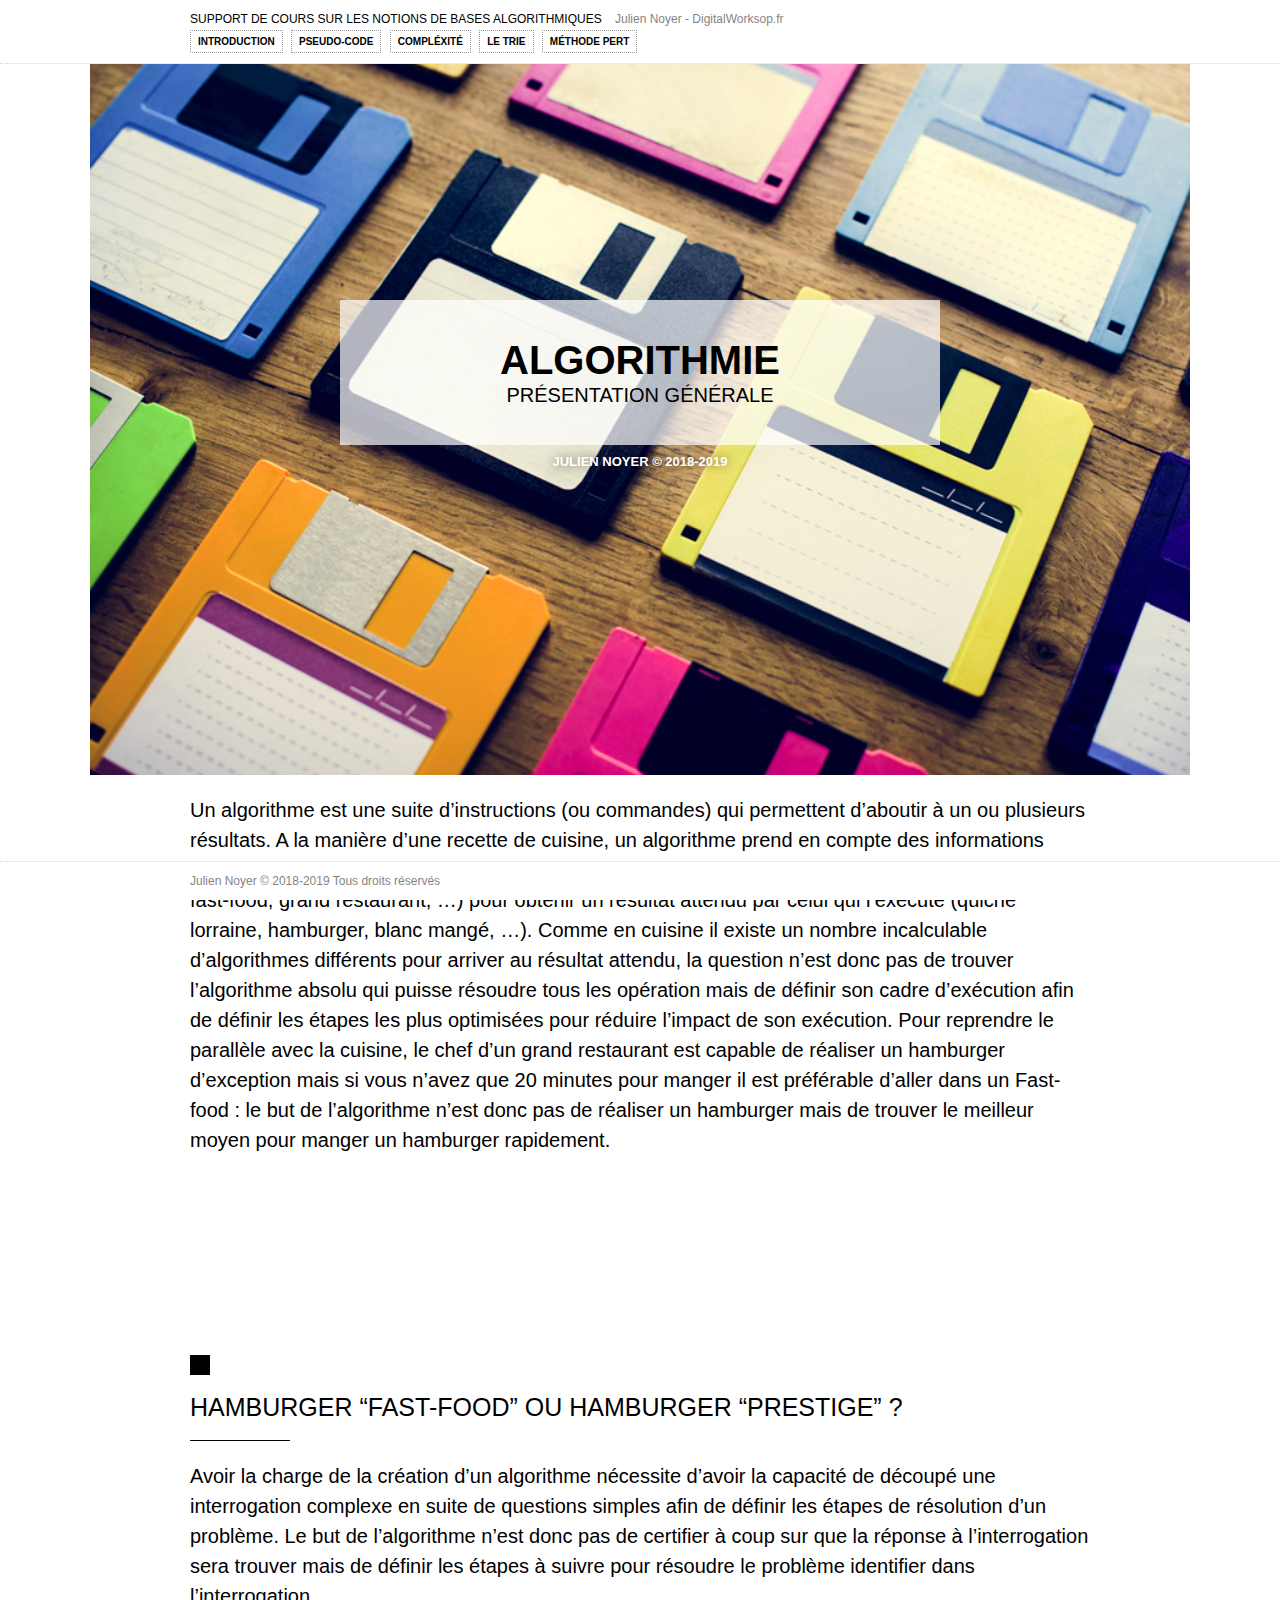
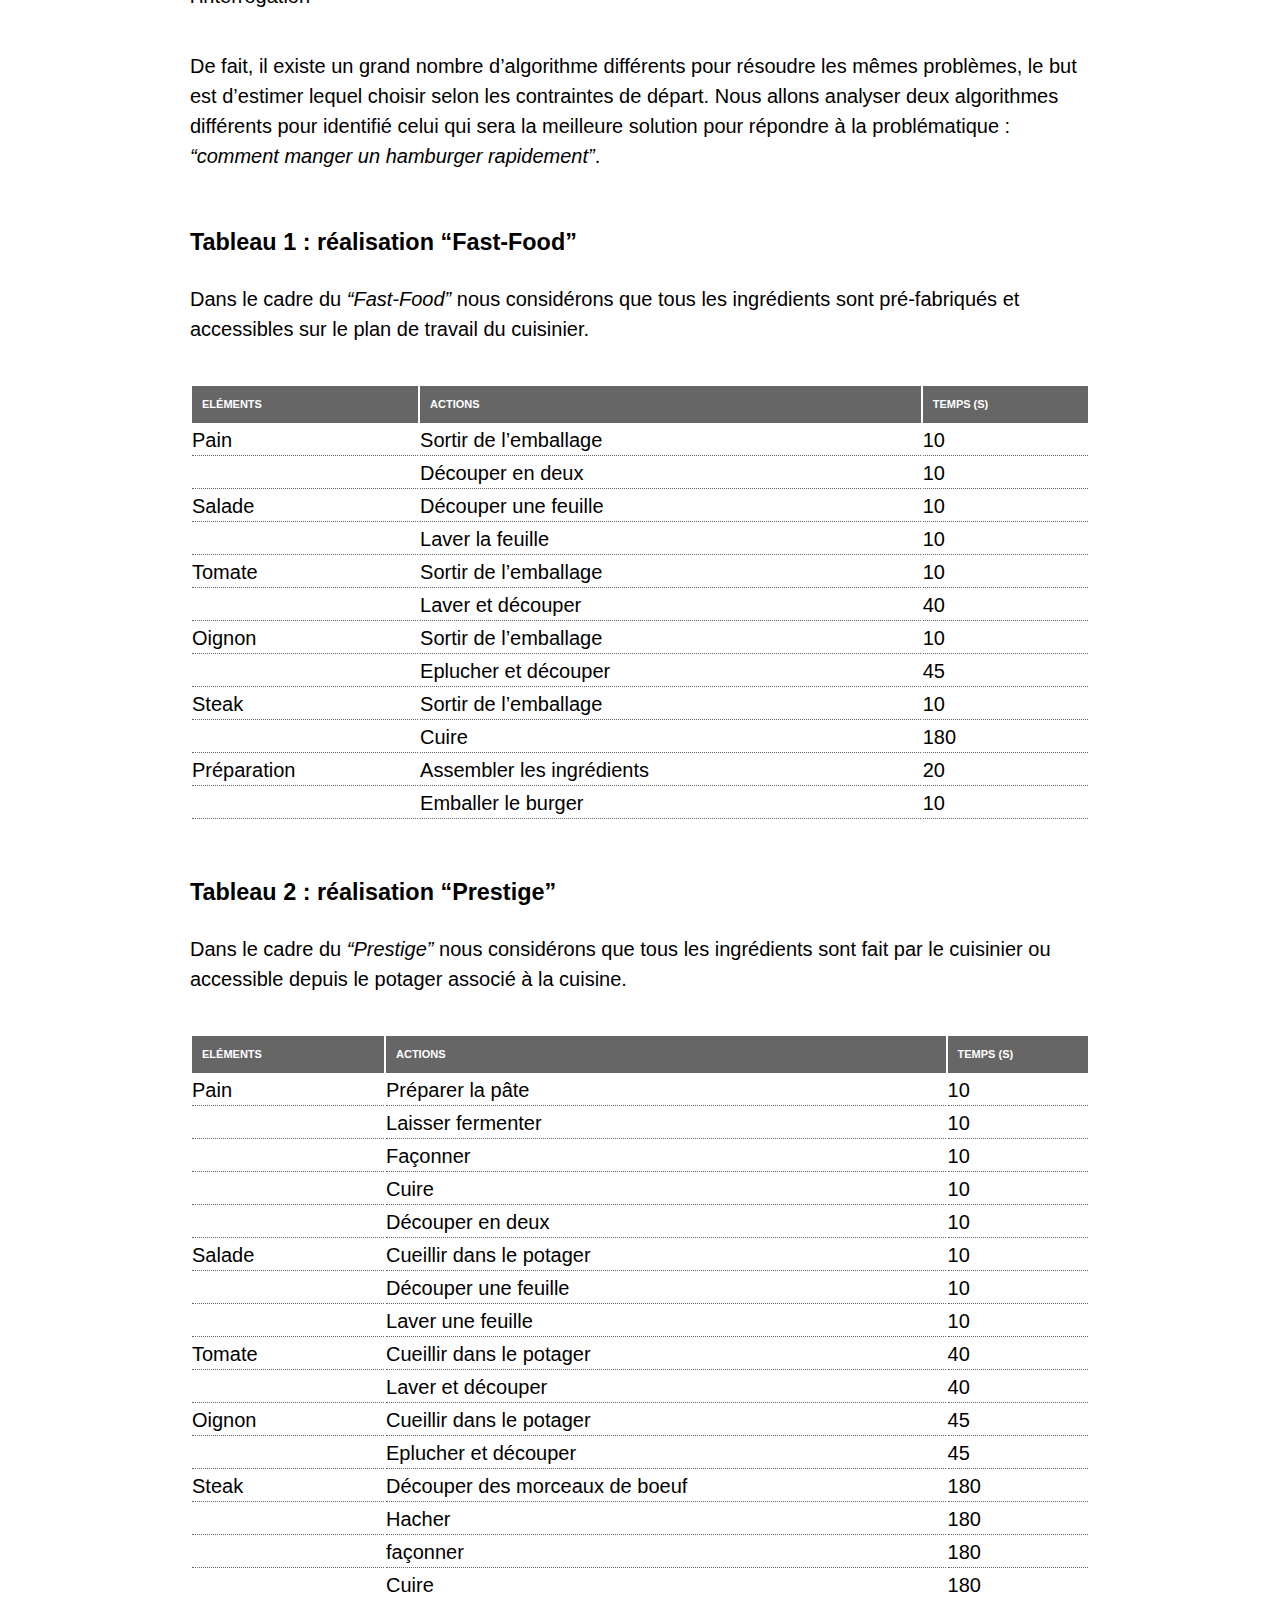
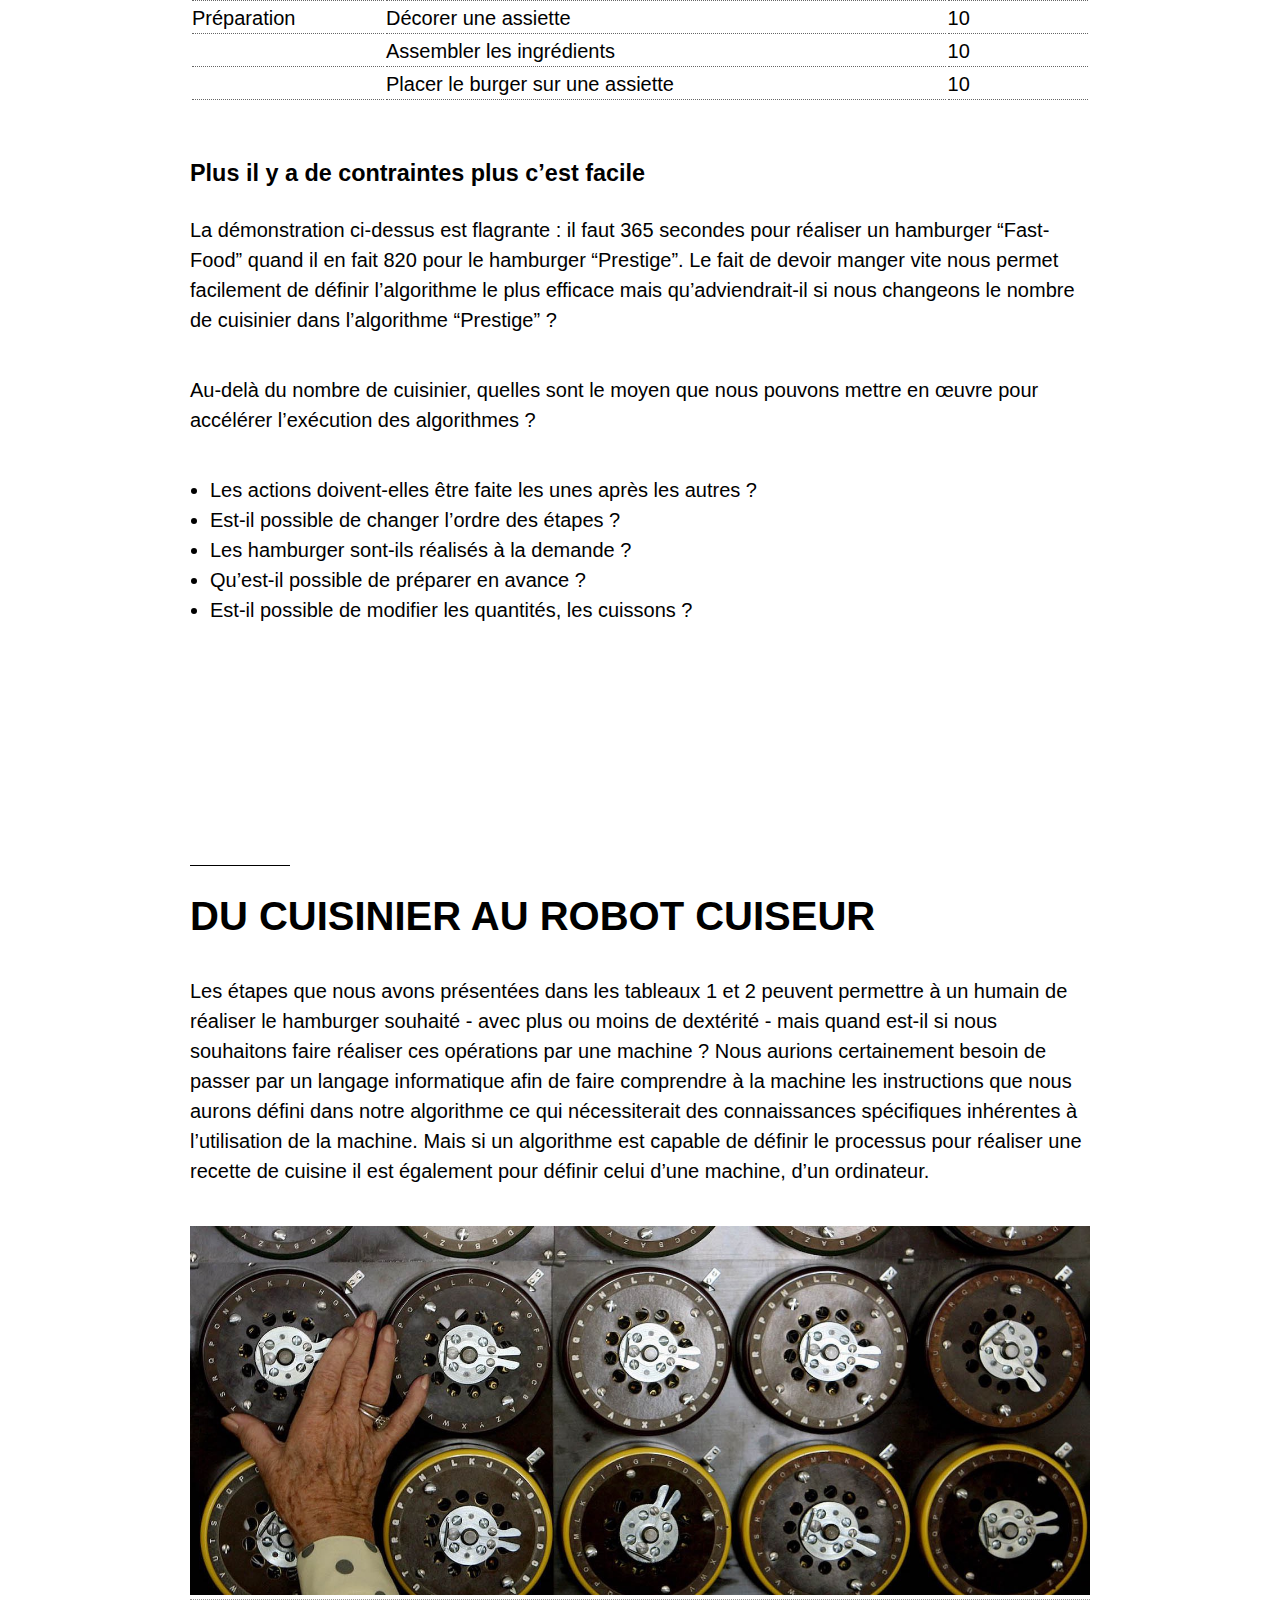
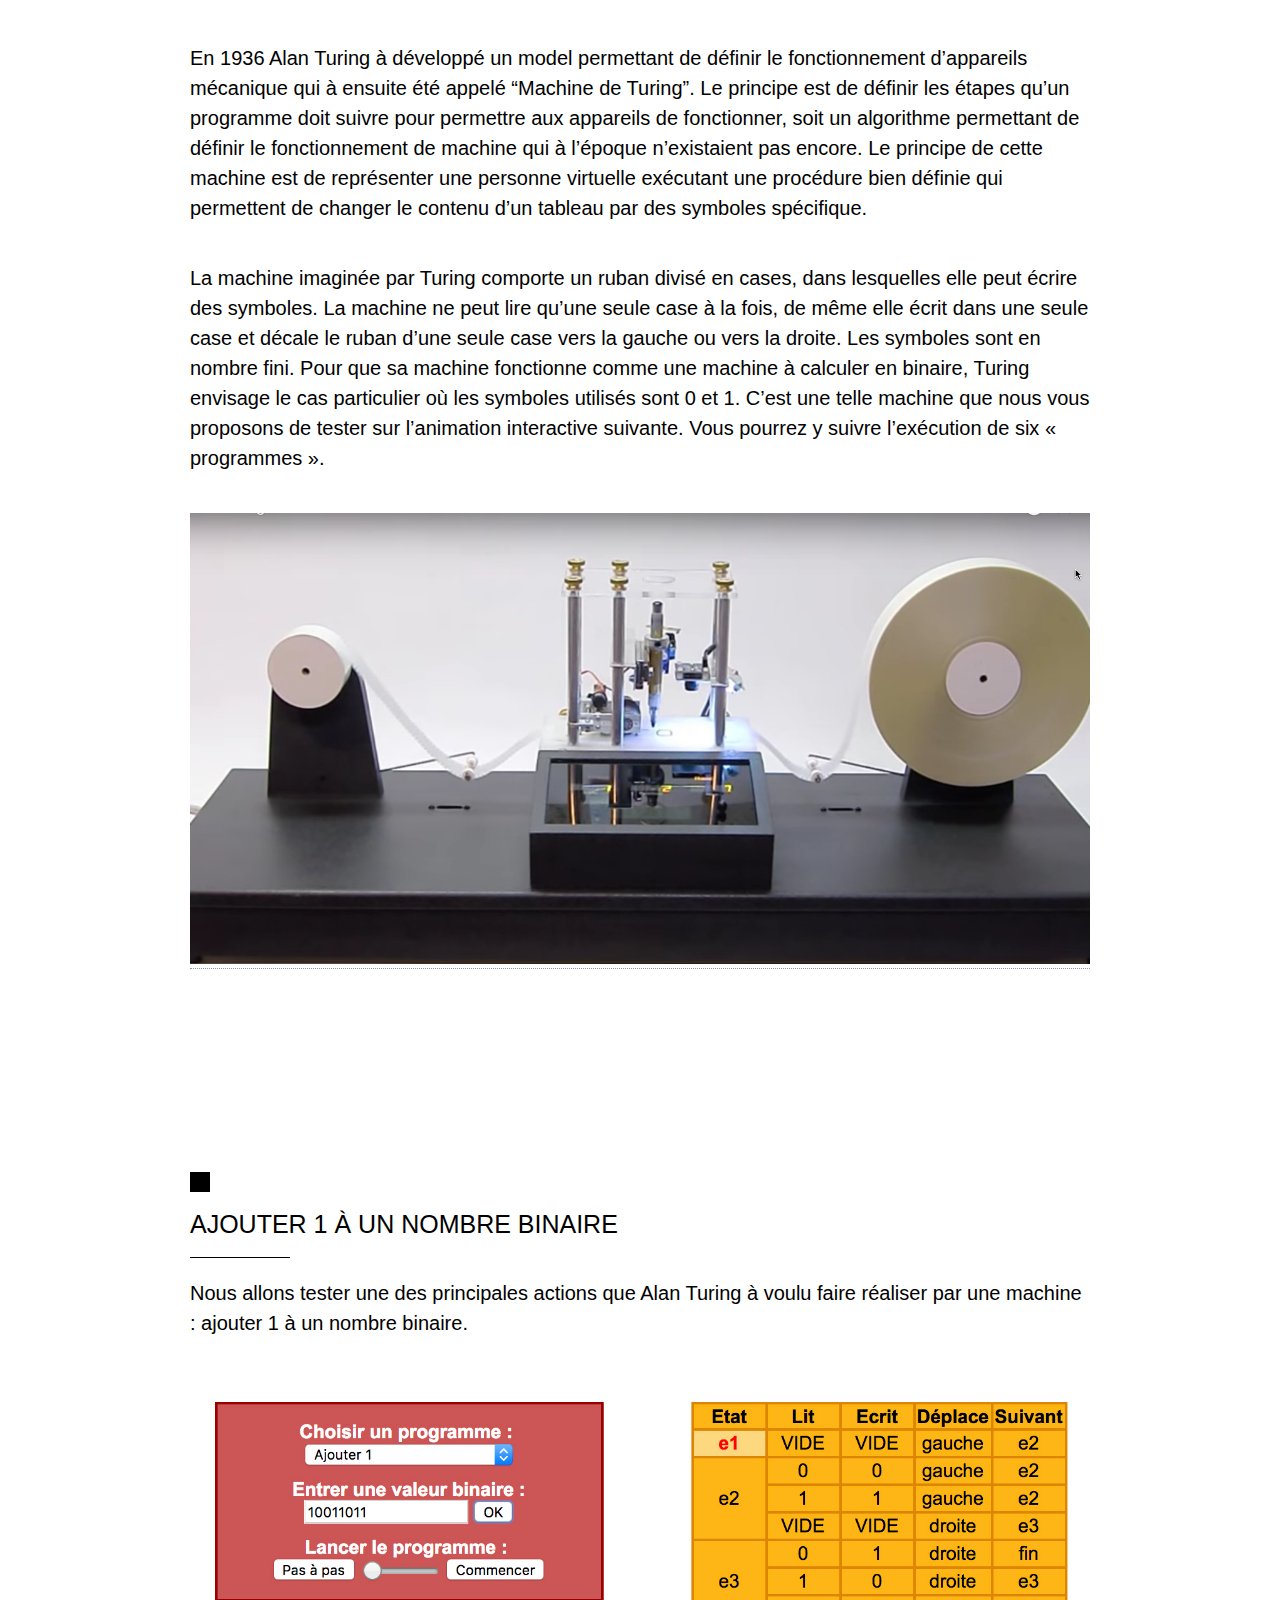
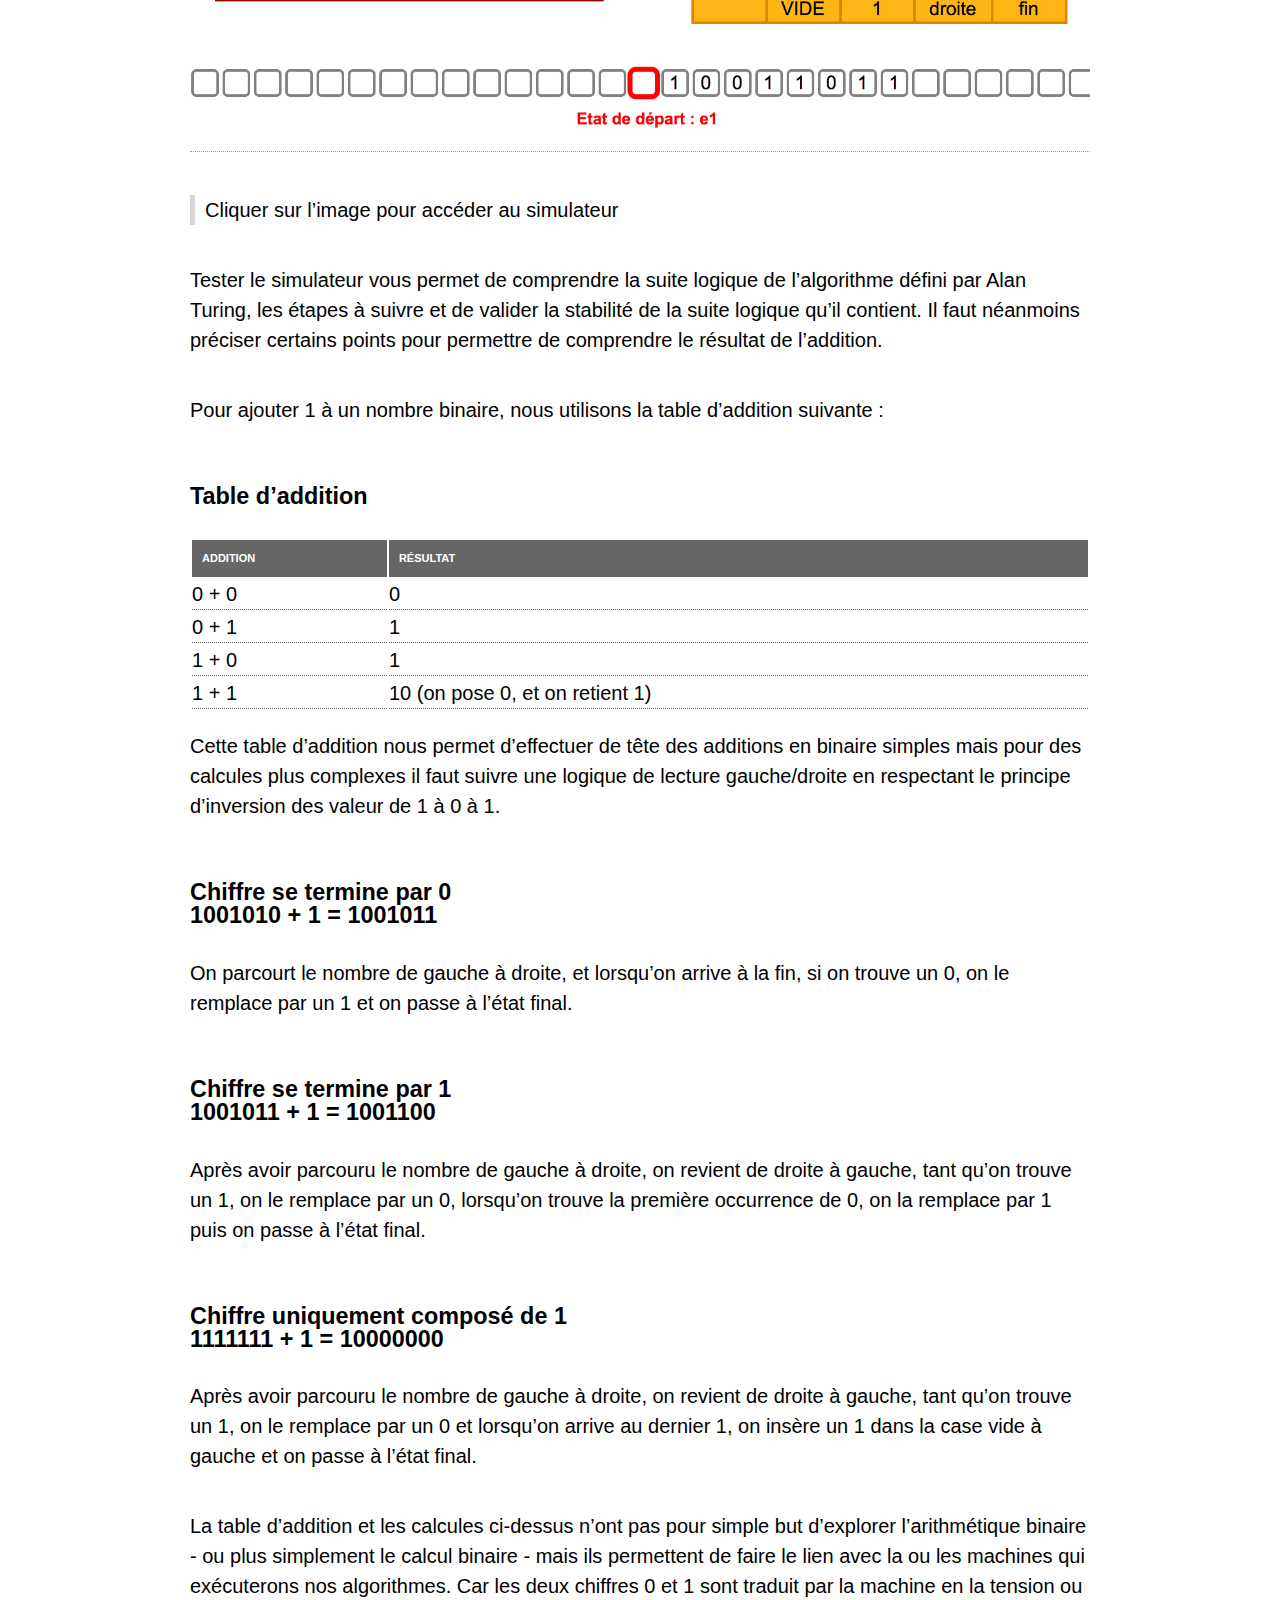
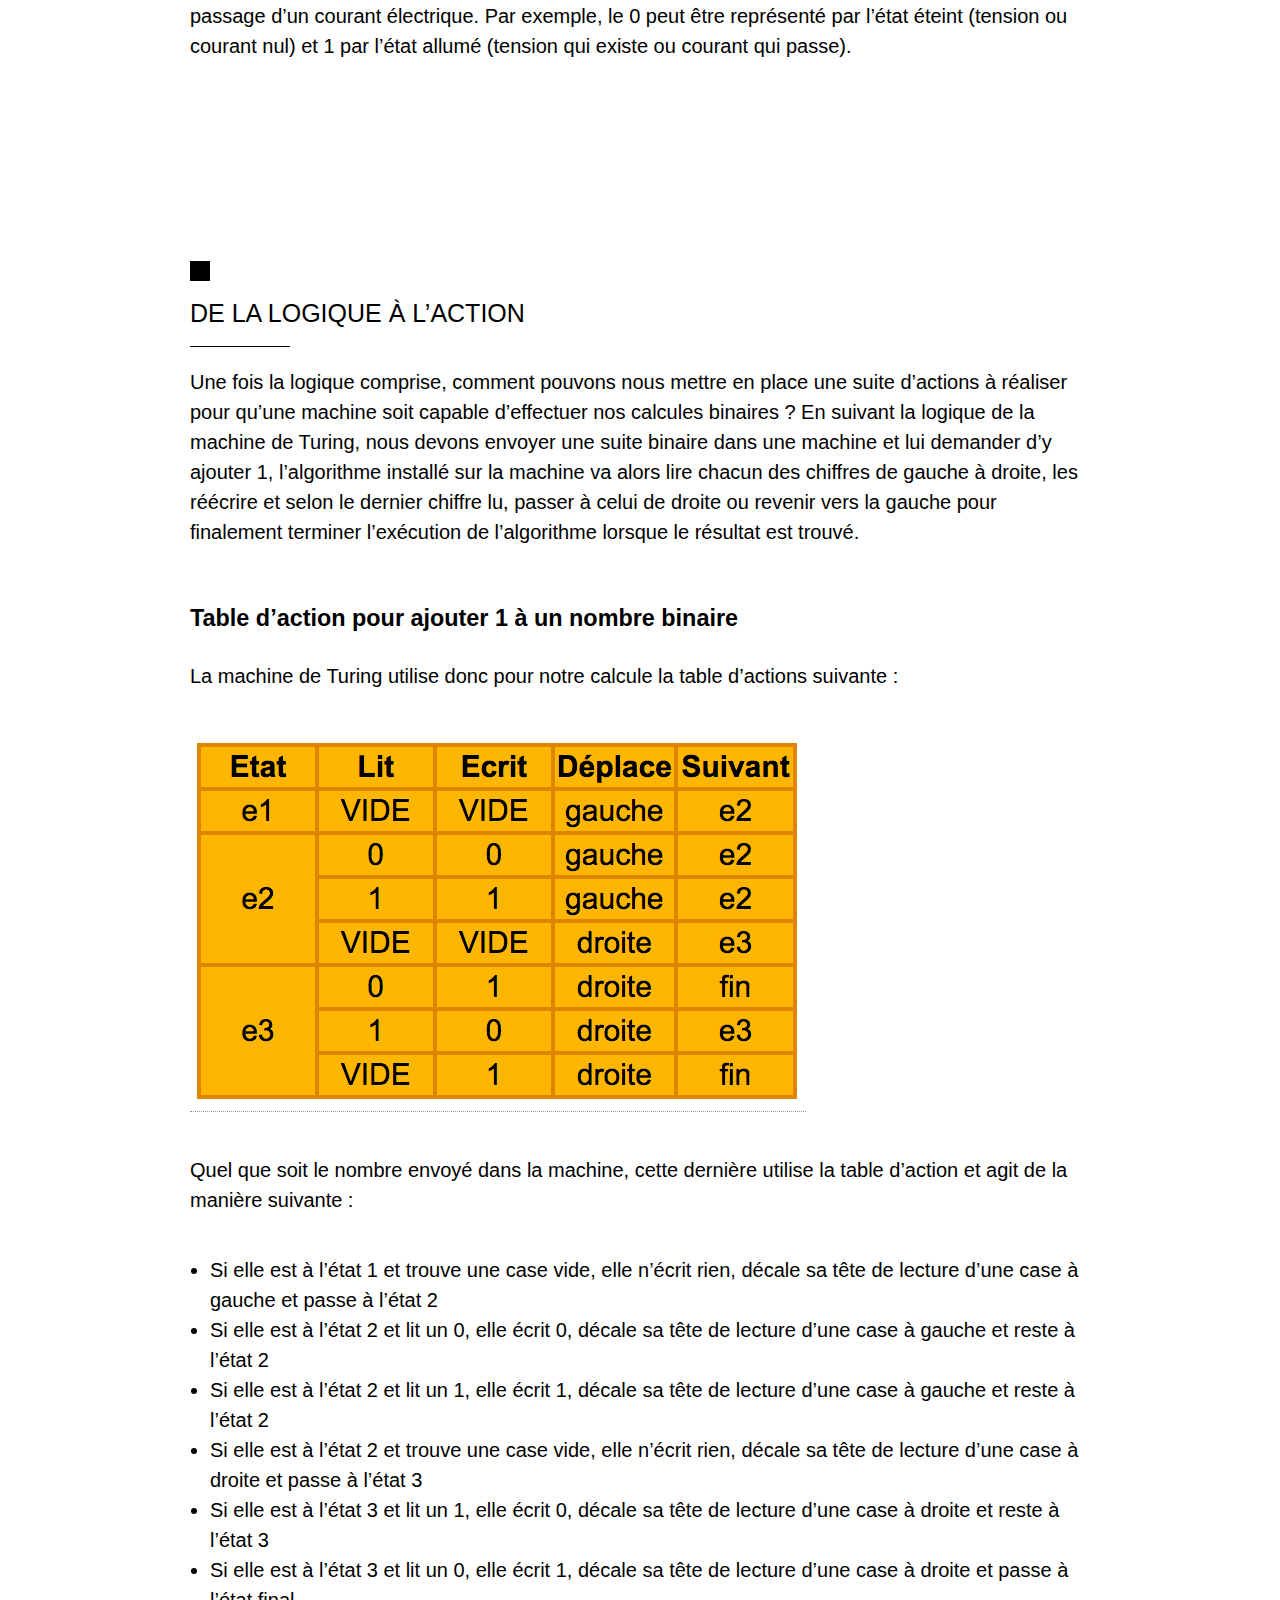
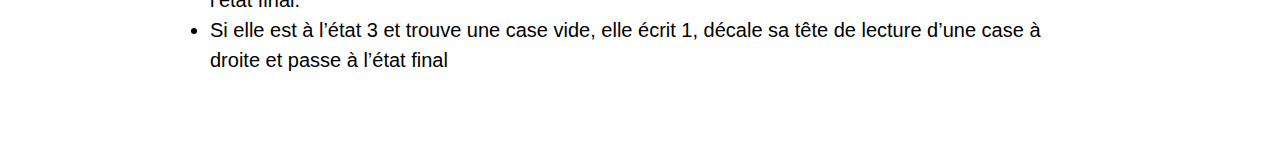
==== index.html @ 819915f9 "First commit" ====
<!DOCTYPE html>
<html lang="en">
<head>
    <meta charset="UTF-8">
    <meta name="viewport" content="width=device-width, initial-scale=1.0">
    <meta http-equiv="X-UA-Compatible" content="ie=edge">
    <title>Algorithme - ECV Digital 2018-2019 Master 1 Dév.</title>
    <meta name="keywords" content="algorithmie, data, informatique">
    <meta name="description" content="Support de cours sur les notions de bases algorithmiques" />
    <meta name="author" content="Julien Noyer - DigitalWorksop.fr">
    <link rel="stylesheet" href="./css/main.css">
</head>
<body>
    <header>
        <section>
            <p>Support de cours sur les notions de bases algorithmiques <em>Julien Noyer - DigitalWorksop.fr</em></p>
            <nav></nav>
        </section>
    </header>
    <main>
        
    </main>

    <footer>
        <p>Julien Noyer &copy; 2018-2019  Tous droits réservés</p>
    </footer>

    <script src="./js/main.js"></script>
</body>
</html>
---- css/main.css ----
/* 
Reset
*/
    *{
        margin: 0;
        padding: 0;
        box-sizing: border-box;
    }

    html{
        font-size: 62.5%;
    }

    body{
        font-family: sans-serif;
        font-weight: 100;
        -webkit-font-smoothing : antialiased;
        font-size: 2rem;
        line-height: 1.5;
    }

    ul{
        margin: 2rem 0 2rem 2rem;
    }

    p{
        margin-top: 2rem;
        margin-bottom: 4rem;
    }

    hr{
        clear: both;
        margin: 2rem auto;
    }

    img{
        max-width: 100%;
    }

    a:not(.sourceLine){
        color: black;
        font-weight: 400;
        text-decoration: none;
        border-bottom: .1rem dotted #999
    }
/**/

/* 
Titles
*/
    h1, h2, h3, h4{
        line-height: 1;
    }

    h1{
        text-transform: uppercase;
        font-weight: 900;
        padding: 2rem 0;
    }

    h1:first-of-type {
        position: relative;
        z-index: 3;
        text-align: center;
        max-width: 60rem;
        margin: 10rem auto 30rem auto;
        background: rgba(255, 255, 255, .7);
        padding: 4rem;
    }

    h1:first-of-type::after {
        content: "Julien Noyer © 2018-2019";
        display: block;
        font-size: 1.3rem;
        color: white;
        position: absolute;
        top: calc(100% + 1rem);
        left: 0;
        width: 100%;
        text-shadow: 0 0 1rem rgba(0, 0, 0, .5);
    }

    h1 + p{
        margin-top: 0rem;
    }

    h1 em{
        margin-top: .5rem;
        font-weight: 100;
        font-size: 2rem;
        display: block;
        font-style: normal;
        margin-top: .5rem;
    }

    h1:not(:first-of-type) em{
        border-left: 2rem solid black;
        padding-left: .5rem;
    }

    h1:not(:first-of-type){
        margin-top: 2rem;
        margin-bottom: 2rem;
    }

    h2{
        font-weight: 100;
        text-transform: uppercase;
        margin: 5rem auto 2rem auto
    }

    h2::after, h2::before, h1:not(:first-of-type)::before{
        content: '';
        display: block;
        background-color: black;
    }

    h2::before{
        width: 2rem;
        height: 2rem;
        margin-bottom: 2rem;
    }

    h2::after, h1:not(:first-of-type)::before{
        margin-top: 2rem;
        width: 10rem;
        height: .1rem;
    }

    h1:not(:first-of-type)::before{
        margin-bottom: 3rem;
    }

    h3 {
        margin-top: 6rem;
        margin-bottom: 3rem;
    }

    hr + h3 {
        background: black;
        display: inline-block;
        padding: 1rem;
        font-size: 1.5rem;
        text-transform: uppercase;
        color: white;
        margin-top: 0;
    }
/**/

/* 
Images
*/
    h1:first-of-type + p img{
        position: absolute;
        top: 4rem;
        left: 50%;
        transform: translateX(-50%);
        width: 110rem;
        z-index: 2;
    }
/**/

/* 
Table
*/
    table {
        width: 100%;
    }
    
    thead {
        background: #666;
        color: white;
        font-size: 1.1rem;
        text-transform: uppercase;
        text-align: left;
    }

    th {
        padding: 1rem;
    }

    td {
        border-bottom: .1rem dotted #666;
    }

    td:first-of-type {
        font-weight: 500;
    }
/**/

/* 
Blocks
*/
    div.sourceCode {
        background: #d6d6d6;
        line-height: 1.5;
        margin: 0 auto 4rem auto;
        font-family: serif;
        font-size: 2.5rem;
        border-bottom-left-radius: 2rem;
        border-top-right-radius: 2rem;
        padding: 3rem;
    }

    blockquote {
        border-left: .5rem solid #d6d6d6;
        padding-left: 1rem;
    }
/**/


/* 
Scree configuration
*/
    @media screen{
        /*
        Title
        */
            h1:first-of-type {
                margin: 30rem auto 35rem auto;
            }

            h2{
                font-size: 2.5rem; 
                margin: 20rem auto 2rem auto
            }

            h1:not(:first-of-type){
                margin-top: 20rem;
            }
        /**/

        /* 
        Header
        */
            header, footer {
                position: fixed;
                font-size: 1.2rem;
                font-weight: 400;
                text-transform: uppercase;
                width: 100%;
                padding: 1rem 0;
                z-index: 10;
                background-color: white;
            }

            header{
                top: 0;
                border-bottom: .1rem dotted #d6d6d6
            }

            footer{
                bottom: 0;
                border-top: .1rem dotted #d6d6d6
            }

            header p, footer p {
                margin: 0 0 .2rem 0;
            }

            header p em, footer p {
                font-style: normal;
                text-transform: none;
                opacity: .5;
                margin-left: 1rem;
            }

            header button {
                font-size: 1rem;
                text-transform: uppercase;
                background: transparent;
                border: none;
                font-weight: 900;
                border: .1rem dotted #999;
                padding: .5rem .7rem;
                margin-right: .5rem;
            }
        /**/

        /* 
        Blocks
        */
            main, header section, footer p{
                max-width: 90rem;
                margin: auto;
            }

            main{
                padding-bottom: 5rem;
            }            
        /**/

        /* 
        Images
        */
            h1 + p img, figure img{
                width: 100%;
                margin-bottom: 1rem;
            }

            figure img {
                border-top-left-radius: 2rem;
            }

            figcaption {
                font-size: 1.1rem;
                text-transform: uppercase;
                border: .1rem solid #eee;
                padding: 1rem;
                margin-top: -2rem;
                margin-bottom: 4rem;
                border-bottom-right-radius: 2rem;
            }

            p + figure{
                margin-top: 2rem;
                clear: left;
            }
        /**/
    }
/**/


/* 
Printer configuration
*/
    @page {
        size: A4;
        margin-top: 3cm;
        margin-bottom: 3cm;
        margin-left: 1.5cm;
        margin-right: 1.5cm;
    }

    @page :first {
        margin-top: 1.5cm;
    }

    @media print{

        html{
            font-size: 55%;
        }

        body{
            padding: 15mm;
        }

        header{
            display: none;
        }

        img{
            width: 100%;
        }
    }
/**/
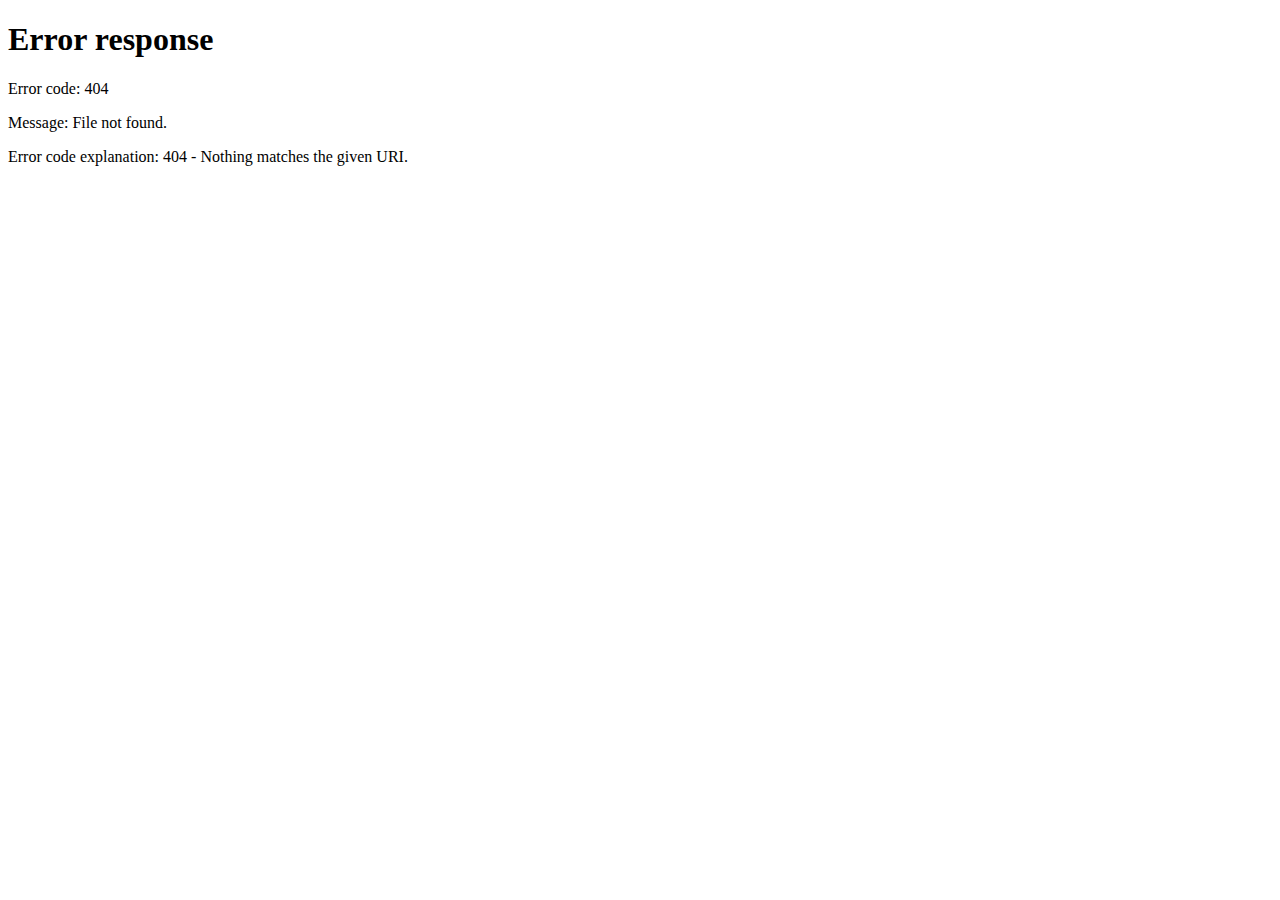
==== commit 8569834d: "Ajout du système de connexion" ====
--- a/index.html
+++ b/index.html
@@ -1,30 +1,30 @@
 <!DOCTYPE html>
-<html lang="en">
-<head>
-    <meta charset="UTF-8">
-    <meta name="viewport" content="width=device-width, initial-scale=1.0">
-    <meta http-equiv="X-UA-Compatible" content="ie=edge">
-    <title>Algorithme - ECV Digital 2018-2019 Master 1 Dév.</title>
-    <meta name="keywords" content="algorithmie, data, informatique">
-    <meta name="description" content="Support de cours sur les notions de bases algorithmiques" />
-    <meta name="author" content="Julien Noyer - DigitalWorksop.fr">
-    <link rel="stylesheet" href="./css/main.css">
-</head>
-<body>
-    <header>
-        <section>
-            <p>Support de cours sur les notions de bases algorithmiques <em>Julien Noyer - DigitalWorksop.fr</em></p>
-            <nav></nav>
-        </section>
-    </header>
-    <main>
-        
-    </main>
+<html lang="">
+    <head>
+        <meta charset="UTF-8">
+        <meta name="viewport" content="width=device-width, initial-scale=1.0">
+        <meta http-equiv="X-UA-Compatible" content="ie=edge">
+        <title></title>
+        <meta name="keywords" content="">
+        <meta name="description" content="" />
+        <meta name="author" content="">
+        <link rel="stylesheet" href="./css/main.css">
+        <link rel="stylesheet" href="./css/add.css">
+        <script src="./js/main.js"></script>
+    </head>
+    <body>
+        <header>
+            <section>
+                <p></p>
+                <nav></nav>
+            </section>
+        </header>
+        <main>
+            
+        </main>
 
-    <footer>
-        <p>Julien Noyer &copy; 2018-2019  Tous droits réservés</p>
-    </footer>
-
-    <script src="./js/main.js"></script>
-</body>
+        <footer>
+            <p></p>
+        </footer>
+    </body>
 </html>--- a/css/main.css
+++ b/css/main.css
@@ -42,6 +42,42 @@
         font-weight: 400;
         text-decoration: none;
         border-bottom: .1rem dotted #999
+    }
+
+    iframe {
+        width: 100%;
+        height: 55rem;
+    }
+/**/
+
+
+/* 
+Table
+*/
+    th {
+        background-color: #999;
+        color: white;
+        font-size: 1.2rem;
+        text-transform: uppercase;
+        padding: 1rem;
+        text-align: left;
+    }
+
+    table {
+        width: 100%;
+    }
+
+    tr {
+        font-size: 1.5rem;
+    }
+
+    td:first-of-type {
+        font-weight: 900;
+    }
+
+    td {
+        border-bottom: .1rem dotted #eee;
+        padding: .5rem;
     }
 /**/
 
@@ -68,18 +104,6 @@
         padding: 4rem;
     }
 
-    h1:first-of-type::after {
-        content: "Julien Noyer © 2018-2019";
-        display: block;
-        font-size: 1.3rem;
-        color: white;
-        position: absolute;
-        top: calc(100% + 1rem);
-        left: 0;
-        width: 100%;
-        text-shadow: 0 0 1rem rgba(0, 0, 0, .5);
-    }
-
     h1 + p{
         margin-top: 0rem;
     }
@@ -157,54 +181,6 @@
         transform: translateX(-50%);
         width: 110rem;
         z-index: 2;
-    }
-/**/
-
-/* 
-Table
-*/
-    table {
-        width: 100%;
-    }
-    
-    thead {
-        background: #666;
-        color: white;
-        font-size: 1.1rem;
-        text-transform: uppercase;
-        text-align: left;
-    }
-
-    th {
-        padding: 1rem;
-    }
-
-    td {
-        border-bottom: .1rem dotted #666;
-    }
-
-    td:first-of-type {
-        font-weight: 500;
-    }
-/**/
-
-/* 
-Blocks
-*/
-    div.sourceCode {
-        background: #d6d6d6;
-        line-height: 1.5;
-        margin: 0 auto 4rem auto;
-        font-family: serif;
-        font-size: 2.5rem;
-        border-bottom-left-radius: 2rem;
-        border-top-right-radius: 2rem;
-        padding: 3rem;
-    }
-
-    blockquote {
-        border-left: .5rem solid #d6d6d6;
-        padding-left: 1rem;
     }
 /**/
 
@@ -287,7 +263,23 @@
 
             main{
                 padding-bottom: 5rem;
-            }            
+            }
+
+            div.sourceCode {
+                background: #d6d6d6;
+                line-height: 1;
+                margin: 0 auto 4rem auto;
+                font-family: serif;
+                font-size: 2rem;
+                border-bottom-left-radius: 2rem;
+                border-top-right-radius: 2rem;
+                padding: 2rem;
+            }
+
+            blockquote {
+                border-left: .5rem solid #d6d6d6;
+                padding-left: 1rem;
+            }
         /**/
 
         /* 
--- a/css/add.css
+++ b/css/add.css
@@ -0,0 +1,55 @@
+/* 
+Images
+*/
+    [src="img/forbiddenPlanetAff.jpg"], [src="img/2001Aff.jpg"], [src="img/bladeRunnerAff.jpg"] {
+        float: left;
+        width: 20rem;
+        margin-right: 2rem;
+        margin-bottom: 2rem;
+    }
+
+    [src="img/daril.jpg"], [src="img/ashAlien.jpg"], [src="img/irobot.jpg"] {
+        float: right;
+        width: 20rem;
+        margin-left: 2rem;
+        margin-bottom: 2rem;
+    }
+
+    [src="img/alainTapp.jpg"], [src="img/yannLecun.jpg"]{
+        float: left;
+        margin-right: 2rem;
+    }
+
+    [src="img/alainTapp.jpg"], [src="img/yannLecun.jpg"], [src="img/jeanPonce.jpg"]{
+        margin-bottom: 3rem;
+    }
+
+    [src="img/jeanPonce.jpg"]{
+        float: right;
+        margin-left: 2rem;
+    }
+
+    #alain-tapp, #yannLecun, #jean-ponce, #alain-tapp + p, #yann-lecun + p, #jean-ponce + p {
+        margin-bottom: 0;
+        margin-top: 0;
+    }
+
+    #alain-tapp, #yann-lecun, #jean-ponce{
+        margin-top: 7rem;
+    }
+
+    #alain-tapp + p +  ul, #jean-ponce + p +  ul, #yann-lecun + p +  ul{
+        list-style: none;
+        margin: 0;
+        font-size: 1.5rem;
+    }
+
+    #alain-tapp + p +  ul + p, #yann-lecun + p +  ul + *{
+        clear: both;
+    }
+
+    #jean-ponce ~ ul + p{
+        clear: both;
+    }
+
+/**/